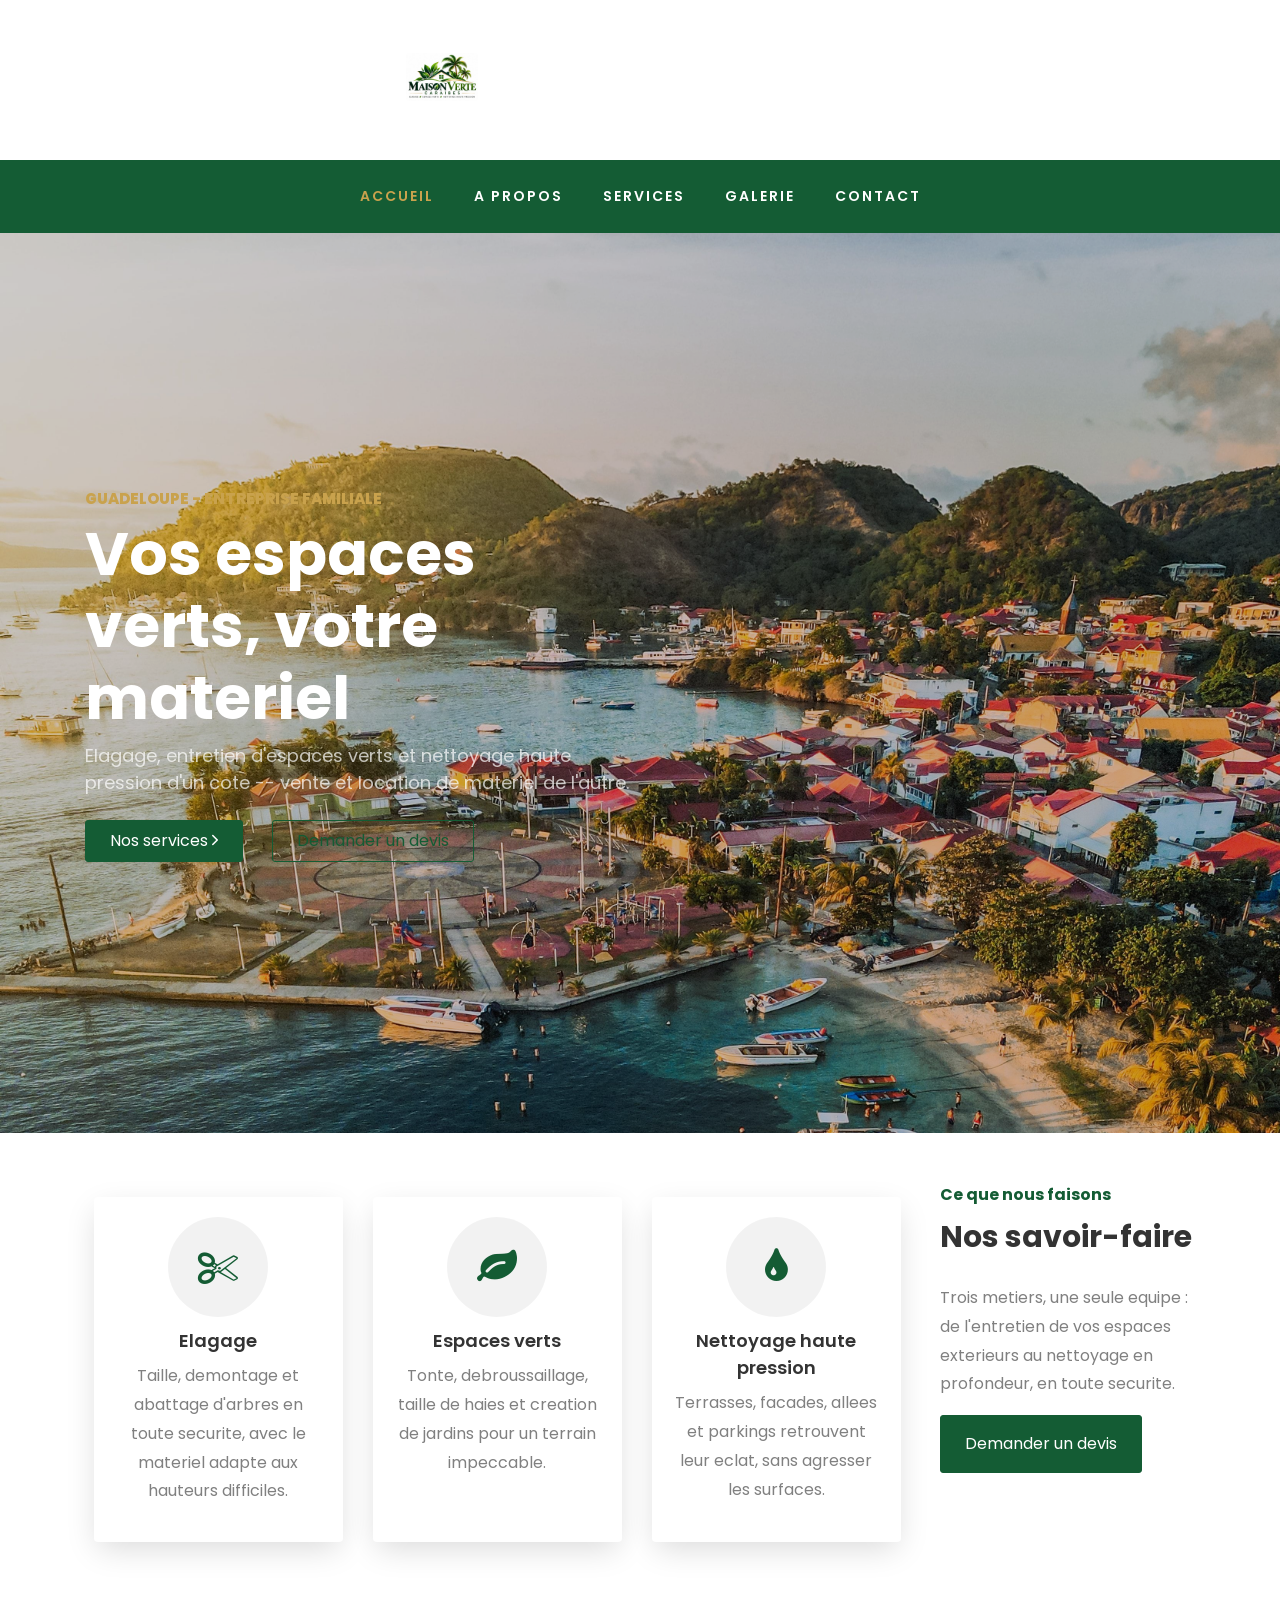
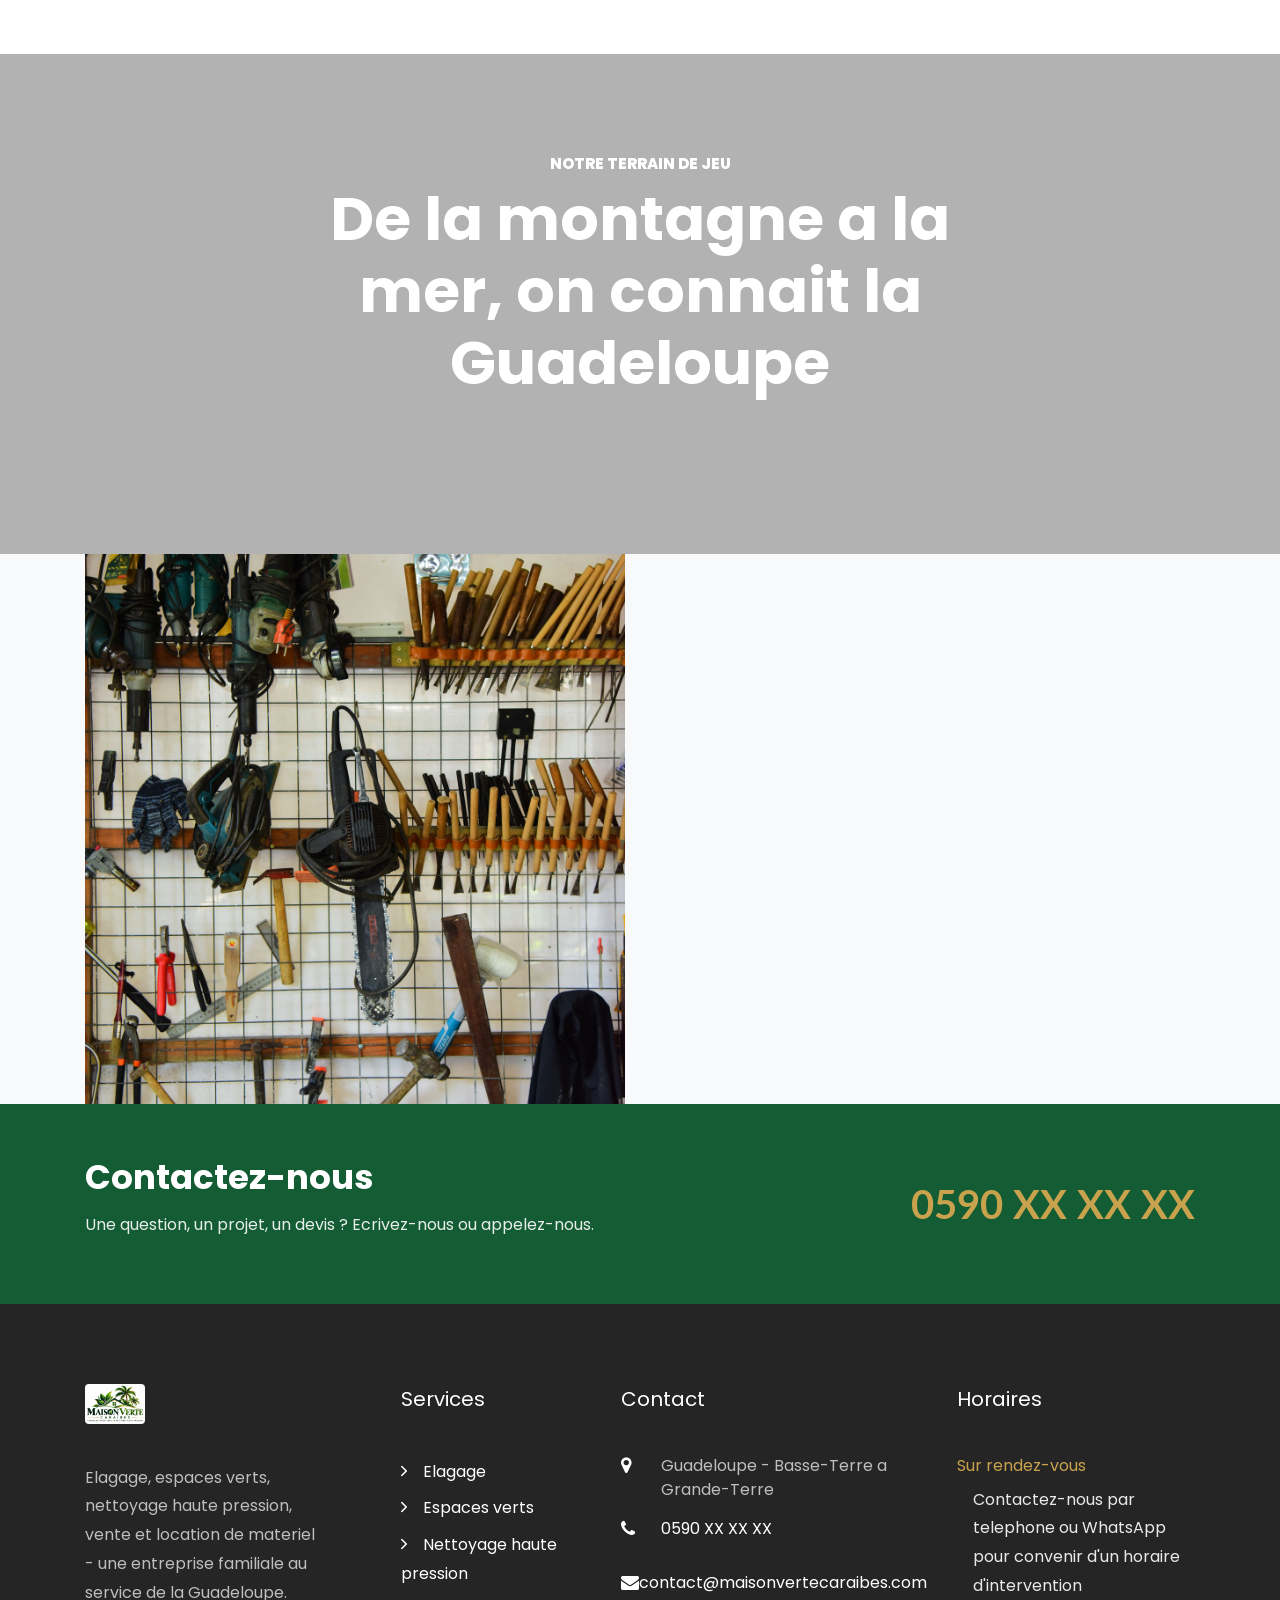
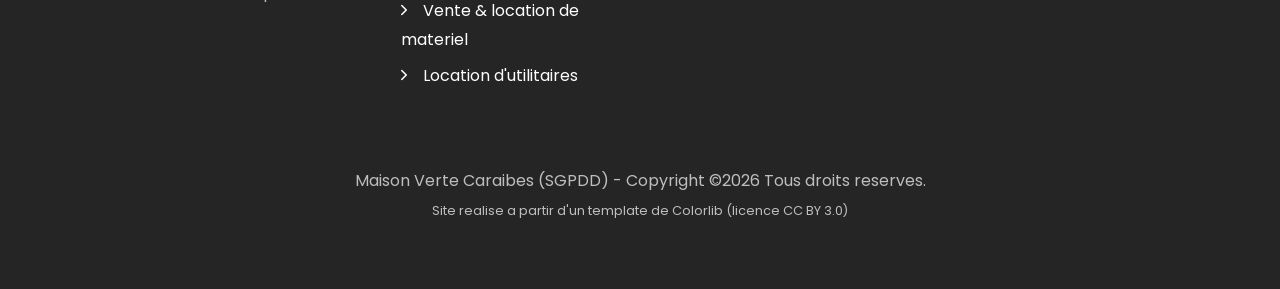
==== index.html @ 44059489 "Site vitrine Maison Verte Caraibes - premiere version" ====
<!DOCTYPE html>
<html lang="fr">
  <head>
    <title>Maison Verte Caraibes - Elagage, Espaces Verts &amp; Materiel en Guadeloupe</title>
    <meta charset="utf-8">
    <meta name="viewport" content="width=device-width, initial-scale=1, shrink-to-fit=no">
    
    <link href="https://fonts.googleapis.com/css?family=Lato:300,400,700&display=swap" rel="stylesheet">
    <link href="https://fonts.googleapis.com/css?family=Poppins:300,400,500,600,700,800,900" rel="stylesheet">
    <link rel="stylesheet" href="https://stackpath.bootstrapcdn.com/font-awesome/4.7.0/css/font-awesome.min.css">
 
    <link rel="stylesheet" href="css/animate.css">
    
    <link rel="stylesheet" href="css/owl.carousel.min.css">
    <link rel="stylesheet" href="css/owl.theme.default.min.css">
    <link rel="stylesheet" href="css/magnific-popup.css">

    <link rel="stylesheet" href="css/ionicons.min.css">
    
    <link rel="stylesheet" href="css/flaticon.css">
    <link rel="stylesheet" href="css/icomoon.css">
    <link rel="stylesheet" href="css/style.css">
  </head>
  <body>

    <div class="container pt-5 pb-4">
			<div class="row justify-content-between">
				<div class="col-md-8 order-md-last">
					<div class="row">
						<div class="col-md-12 text-center">
							<a class="navbar-brand" href="index.html"><img src="images/logo.jpg" alt="Maison Verte Caraibes" style="height:48px;width:auto;border-radius:4px;"></a>
						</div>
					</div>
				</div>
				
			</div>
		</div>
		<nav class="navbar navbar-expand-lg navbar-dark ftco_navbar bg-dark ftco-navbar-light" id="ftco-navbar">
	    <div class="container-fluid">
	    
	      <button class="navbar-toggler" type="button" data-toggle="collapse" data-target="#ftco-nav" aria-controls="ftco-nav" aria-expanded="false" aria-label="Toggle navigation">
	        <span class="fa fa-bars"></span> Menu
	      </button>
	      <div class="collapse navbar-collapse" id="ftco-nav">
	        <ul class="navbar-nav m-auto">
	        	<li class="nav-item active"><a href="index.html" class="nav-link">Accueil</a></li>
	        	<li class="nav-item"><a href="about.html" class="nav-link">A propos</a></li>
	        	<li class="nav-item"><a href="services.html" class="nav-link">Services</a></li>
	        	<li class="nav-item"><a href="gallery.html" class="nav-link">Galerie</a></li>
	        	<li class="nav-item"><a href="contact.html" class="nav-link">Contact</a></li>
	        </ul>
	      </div>
	    </div>
	  </nav>
    <!-- END nav -->
    
    <div class="hero-wrap js-fullheight" style="background-image: url('images/bg_1.jpg');" data-stellar-background-ratio="0.5">
      <div class="overlay"></div>
      <div class="container">
        <div class="row no-gutters slider-text js-fullheight align-items-center justify-content-start" data-scrollax-parent="true">
          <div class="col-md-6 ftco-animate">
          	<h2 class="subheading">Guadeloupe - Entreprise familiale</h2>
          	<h1>Vos espaces verts, votre materiel</h1>
            <p class="mb-4">Elagage, entretien d'espaces verts et nettoyage haute pression d'un cote -- vente et location de materiel de l'autre.</p>
            <p><a href="services.html" class="btn btn-primary mr-md-4 py-2 px-4">Nos services <span class="ion-ios-arrow-forward"></span></a> <a href="contact.html" class="btn btn-outline-primary py-2 px-4">Demander un devis</a></p>
          </div>
        </div>
      </div>
    </div>

    <section class="ftco-section ftco-no-pt">
    	<div class="container">
    		<div class="row">
    			<div class="col-lg-3 py-5 order-md-last">
	          <div class="heading-section ftco-animate">
	          	<span class="subheading">Ce que nous faisons</span>
	            <h2 class="mb-4">Nos savoir-faire</h2>
	            <p>Trois metiers, une seule equipe : de l'entretien de vos espaces exterieurs au nettoyage en profondeur, en toute securite.</p>
	            <p><a href="contact.html" class="btn btn-primary py-3 px-4">Demander un devis</a></p>
	          </div>
    			</div>
    			<div class="col-lg-9 services-wrap px-4 pt-5">
    				<div class="row pt-md-3">
    					<div class="col-md-4 d-flex align-items-stretch">
		    				<div class="services text-center">
		    					<div class="icon d-flex justify-content-center align-items-center">
		    						<span class="icon-cut"></span>
		    					</div>
		    					<div class="text">
		    						<h3>Elagage</h3>
		    						<p>Taille, demontage et abattage d'arbres en toute securite, avec le materiel adapte aux hauteurs difficiles.</p>
		    					</div>
		    					<a href="services.html" class="btn-custom d-flex align-items-center justify-content-center"><span class="ion-ios-arrow-round-forward"></span></a>
		    				</div>
		    			</div>
		    			<div class="col-md-4 d-flex align-items-stretch">
		    				<div class="services text-center">
		    					<div class="icon d-flex justify-content-center align-items-center">
		    						<span class="icon-leaf"></span>
		    					</div>
		    					<div class="text">
		    						<h3>Espaces verts</h3>
		    						<p>Tonte, debroussaillage, taille de haies et creation de jardins pour un terrain impeccable.</p>
		    					</div>
		    					<a href="services.html" class="btn-custom d-flex align-items-center justify-content-center"><span class="ion-ios-arrow-round-forward"></span></a>
		    				</div>
		    			</div>
		    			<div class="col-md-4 d-flex align-items-stretch">
		    				<div class="services text-center">
		    					<div class="icon d-flex justify-content-center align-items-center">
		    						<span class="icon-tint"></span>
		    					</div>
		    					<div class="text">
		    						<h3>Nettoyage haute pression</h3>
		    						<p>Terrasses, facades, allees et parkings retrouvent leur eclat, sans agresser les surfaces.</p>
		    					</div>
		    					<a href="services.html" class="btn-custom d-flex align-items-center justify-content-center"><span class="ion-ios-arrow-round-forward"></span></a>
		    				</div>
		    			</div>
    				</div>
    			</div>
    		</div>
    	</div>
    </section>
   	
    <section class="hero-wrap hero-wrap-2" style="background-image: url('images/mountain_village.jpg'); background-position: center 75% !important;" data-stellar-background-ratio="0.5">
      <div class="overlay"></div>
      <div class="container">
        <div class="row no-gutters slider-text align-items-center justify-content-center">
          <div class="col-md-8 ftco-animate text-center pb-5">
            <h2 class="subheading" style="color:#fff;">Notre terrain de jeu</h2>
            <h1>De la montagne a la mer, on connait la Guadeloupe</h1>
          </div>
        </div>
      </div>
    </section>

    <section class="ftco-section ftco-no-pt ftco-no-pb bg-light">
    	<div class="container">
    		<div class="row d-flex">
    			<div class="col-md-6 d-flex">
    				<div class="img img-video d-flex align-self-stretch align-items-center justify-content-center justify-content-md-end" style="background-image:url(images/practice-1.jpg);">
    				</div>
    			</div>
    			<div class="col-md-6 pl-md-5">
    				<div class="row justify-content-start py-5">
		          <div class="col-md-12 heading-section ftco-animate">
		          	<span class="subheading">Votre chantier, notre materiel</span>
		            <h2 class="mb-4">Vente &amp; location de materiel</h2>
		            <p>Particulier ou professionnel, equipez votre chantier sans investir dans du materiel que vous n'utiliserez qu'une fois.</p>
		            <div class="services-wrap">
		            	<a href="services.html" class="services-list">Vente de machines-outils
		            		<div class="btn-custom d-flex align-items-center justify-content-center"><span class="ion-ios-arrow-round-forward"></span></div>
		            	</a>
		            	<a href="services.html" class="services-list">Location de machines-outils
		            		<div class="btn-custom d-flex align-items-center justify-content-center"><span class="ion-ios-arrow-round-forward"></span></div>
		            	</a>
		            	<a href="services.html" class="services-list">Location d'utilitaires
		            		<div class="btn-custom d-flex align-items-center justify-content-center"><span class="ion-ios-arrow-round-forward"></span></div>
		            	</a>
		            </div>
		          </div>
		        </div>
	        </div>
        </div>
    	</div>
    </section>


    <section class="ftco-intro bg-primary py-5">
			<div class="container">
				<div class="row justify-content-between align-items-center">
					<div class="col-md-6">
						<h2>Contactez-nous</h2>
						<p>Une question, un projet, un devis ? Ecrivez-nous ou appelez-nous.</p>
					</div>
					<div class="col-md-5 text-md-right">
						<span class="contact-number">0590 XX XX XX</span>
					</div>
				</div>
			</div>
		</section>
		



		


    <footer class="ftco-footer ftco-bg-dark ftco-section">
      <div class="container">
        <div class="row mb-5">
          <div class="col-md-6 col-lg">
            <div class="ftco-footer-widget mb-4">
              <h2 class="logo"><a href="index.html"><img src="images/logo.jpg" alt="Maison Verte Caraibes" style="height:40px;width:auto;border-radius:4px;"></a></h2>
              <p>Elagage, espaces verts, nettoyage haute pression, vente et location de materiel - une entreprise familiale au service de la Guadeloupe.</p>
            </div>
          </div>
          <div class="col-md-6 col-lg">
            <div class="ftco-footer-widget mb-4 ml-md-5">
              <h2 class="ftco-heading-2">Services</h2>
              <ul class="list-unstyled">
                <li><a href="services.html" class="py-1 d-block"><span class="ion-ios-arrow-forward mr-3"></span>Elagage</a></li>
                <li><a href="services.html" class="py-1 d-block"><span class="ion-ios-arrow-forward mr-3"></span>Espaces verts</a></li>
                <li><a href="services.html" class="py-1 d-block"><span class="ion-ios-arrow-forward mr-3"></span>Nettoyage haute pression</a></li>
                <li><a href="services.html" class="py-1 d-block"><span class="ion-ios-arrow-forward mr-3"></span>Vente &amp; location de materiel</a></li>
                <li><a href="services.html" class="py-1 d-block"><span class="ion-ios-arrow-forward mr-3"></span>Location d'utilitaires</a></li>
              </ul>
            </div>
          </div>
          <div class="col-md-6 col-lg">
            <div class="ftco-footer-widget mb-4">
            	<h2 class="ftco-heading-2">Contact</h2>
            	<div class="block-23 mb-3">
	              <ul>
	                <li><span class="icon icon-map-marker"></span><span class="text">Guadeloupe - Basse-Terre a Grande-Terre</span></li>
	                <li><a href="tel:0590000000"><span class="icon icon-phone"></span><span class="text">0590 XX XX XX</span></a></li>
	                <li><a href="mailto:contact@maisonvertecaraibes.com"><span class="icon icon-envelope"></span><span class="text">contact@maisonvertecaraibes.com</span></a></li>
	              </ul>
	            </div>
            </div>
          </div>
          <div class="col-md-6 col-lg">
             <div class="ftco-footer-widget mb-4">
              <h2 class="ftco-heading-2">Horaires</h2>
              <div class="opening-hours">
              	<h4>Sur rendez-vous</h4>
              	<p class="pl-3">
              		<span>Contactez-nous par telephone ou WhatsApp</span>
              		<span>pour convenir d'un horaire d'intervention</span>
              	</p>
              </div>
            </div>
          </div>
        </div>
        <div class="row">
          <div class="col-md-12 text-center">

            <p><!-- Link back to Colorlib can't be removed. Template is licensed under CC BY 3.0. -->
  Maison Verte Caraibes (SGPDD) - Copyright &copy;<script>document.write(new Date().getFullYear());</script> Tous droits reserves. <br><small>Site realise a partir d'un template de <a href="https://colorlib.com" target="_blank">Colorlib</a> (licence CC BY 3.0)</small></p>
          </div>
        </div>
      </div>
    </footer>
    
  

  <!-- loader -->
  <div id="ftco-loader" class="show fullscreen"><svg class="circular" width="48px" height="48px"><circle class="path-bg" cx="24" cy="24" r="22" fill="none" stroke-width="4" stroke="#eeeeee"/><circle class="path" cx="24" cy="24" r="22" fill="none" stroke-width="4" stroke-miterlimit="10" stroke="#c9a24d"/></svg></div>


  <script src="js/jquery.min.js"></script>
  <script src="js/jquery-migrate-3.0.1.min.js"></script>
  <script src="js/popper.min.js"></script>
  <script src="js/bootstrap.min.js"></script>
  <script src="js/jquery.easing.1.3.js"></script>
  <script src="js/jquery.waypoints.min.js"></script>
  <script src="js/jquery.stellar.min.js"></script>
  <script src="js/owl.carousel.min.js"></script>
  <script src="js/jquery.magnific-popup.min.js"></script>
  <script src="js/scrollax.min.js"></script>
  <script src="js/main.js"></script>
    
  </body>
</html>
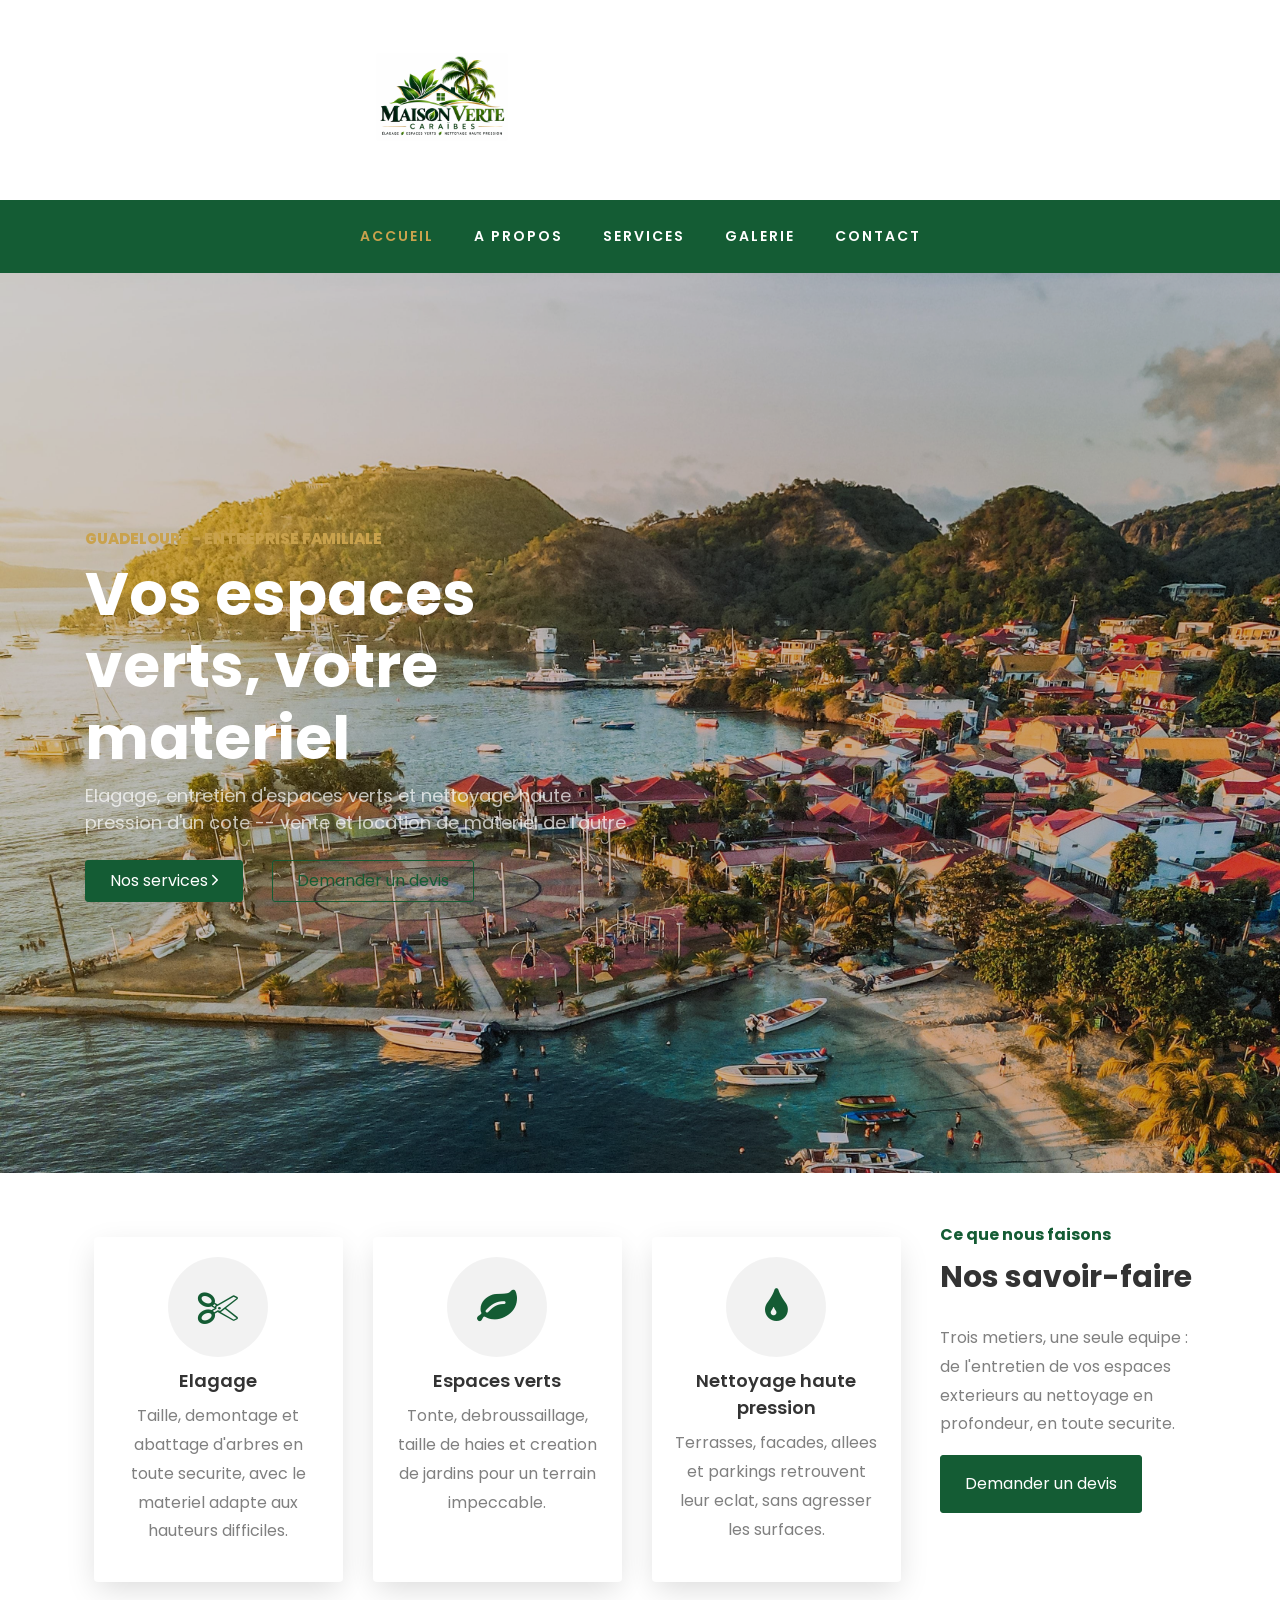
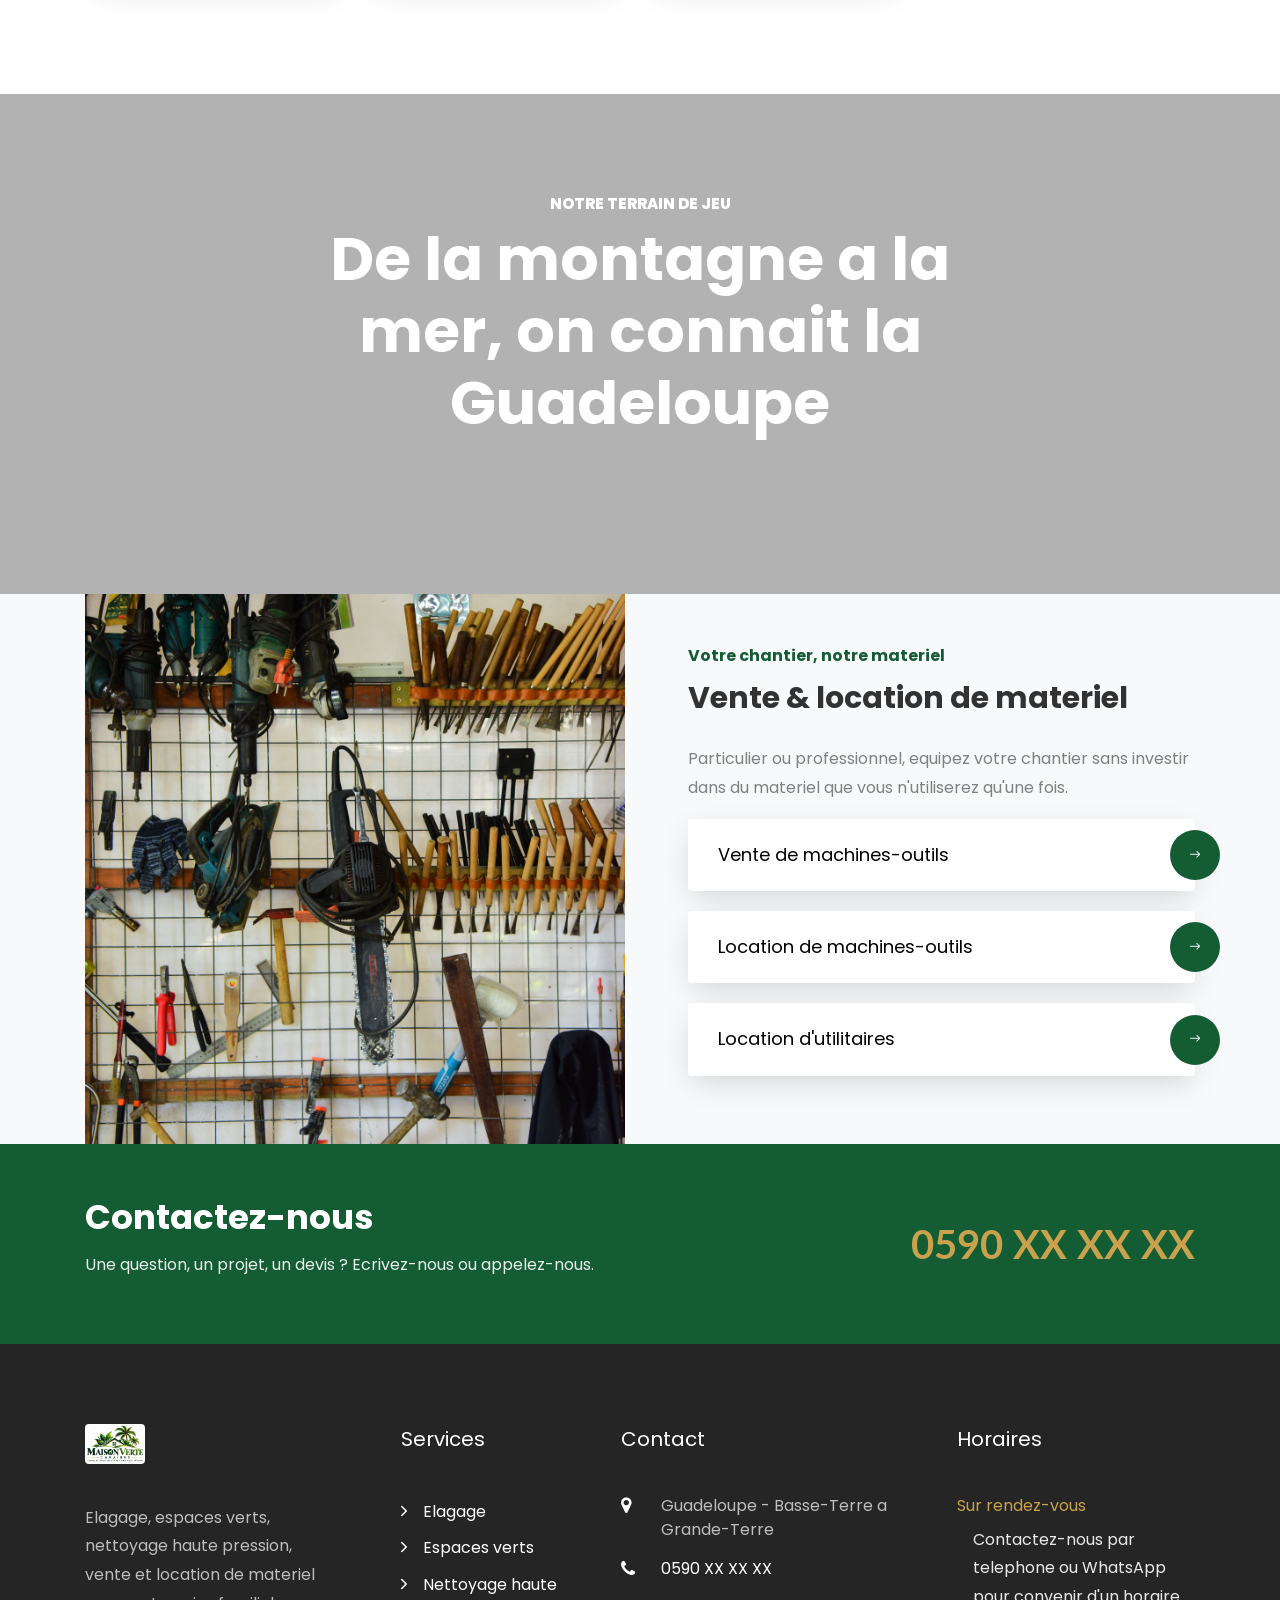
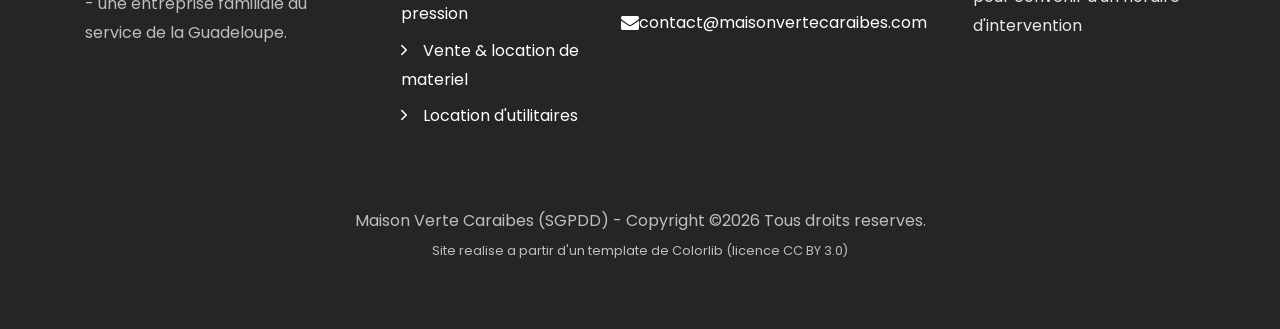
==== commit 66859953: "Agrandir le logo dans l'en-tete" ====
--- a/index.html
+++ b/index.html
@@ -28,7 +28,7 @@
 				<div class="col-md-8 order-md-last">
 					<div class="row">
 						<div class="col-md-12 text-center">
-							<a class="navbar-brand" href="index.html"><img src="images/logo.jpg" alt="Maison Verte Caraibes" style="height:48px;width:auto;border-radius:4px;"></a>
+							<a class="navbar-brand" href="index.html"><img src="images/logo.jpg" alt="Maison Verte Caraibes" style="height:88px;width:auto;border-radius:4px;"></a>
 						</div>
 					</div>
 				</div>
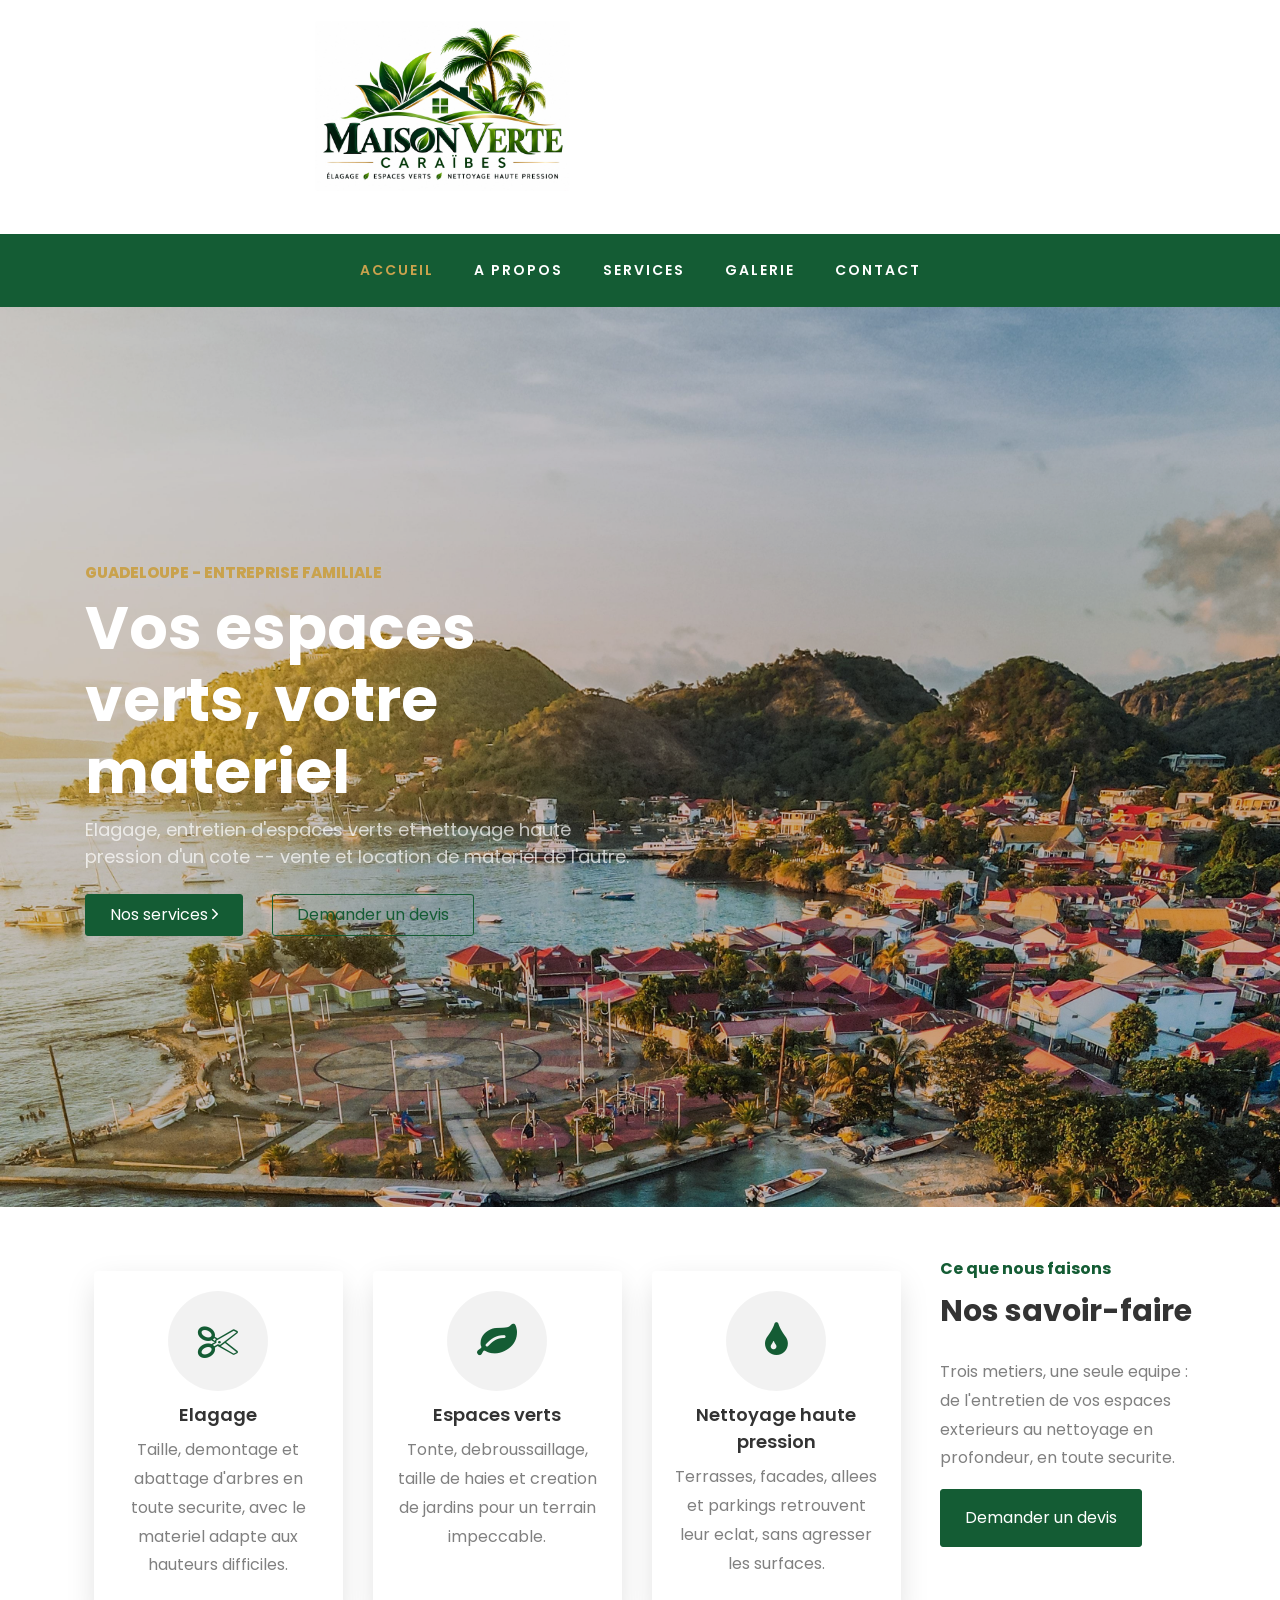
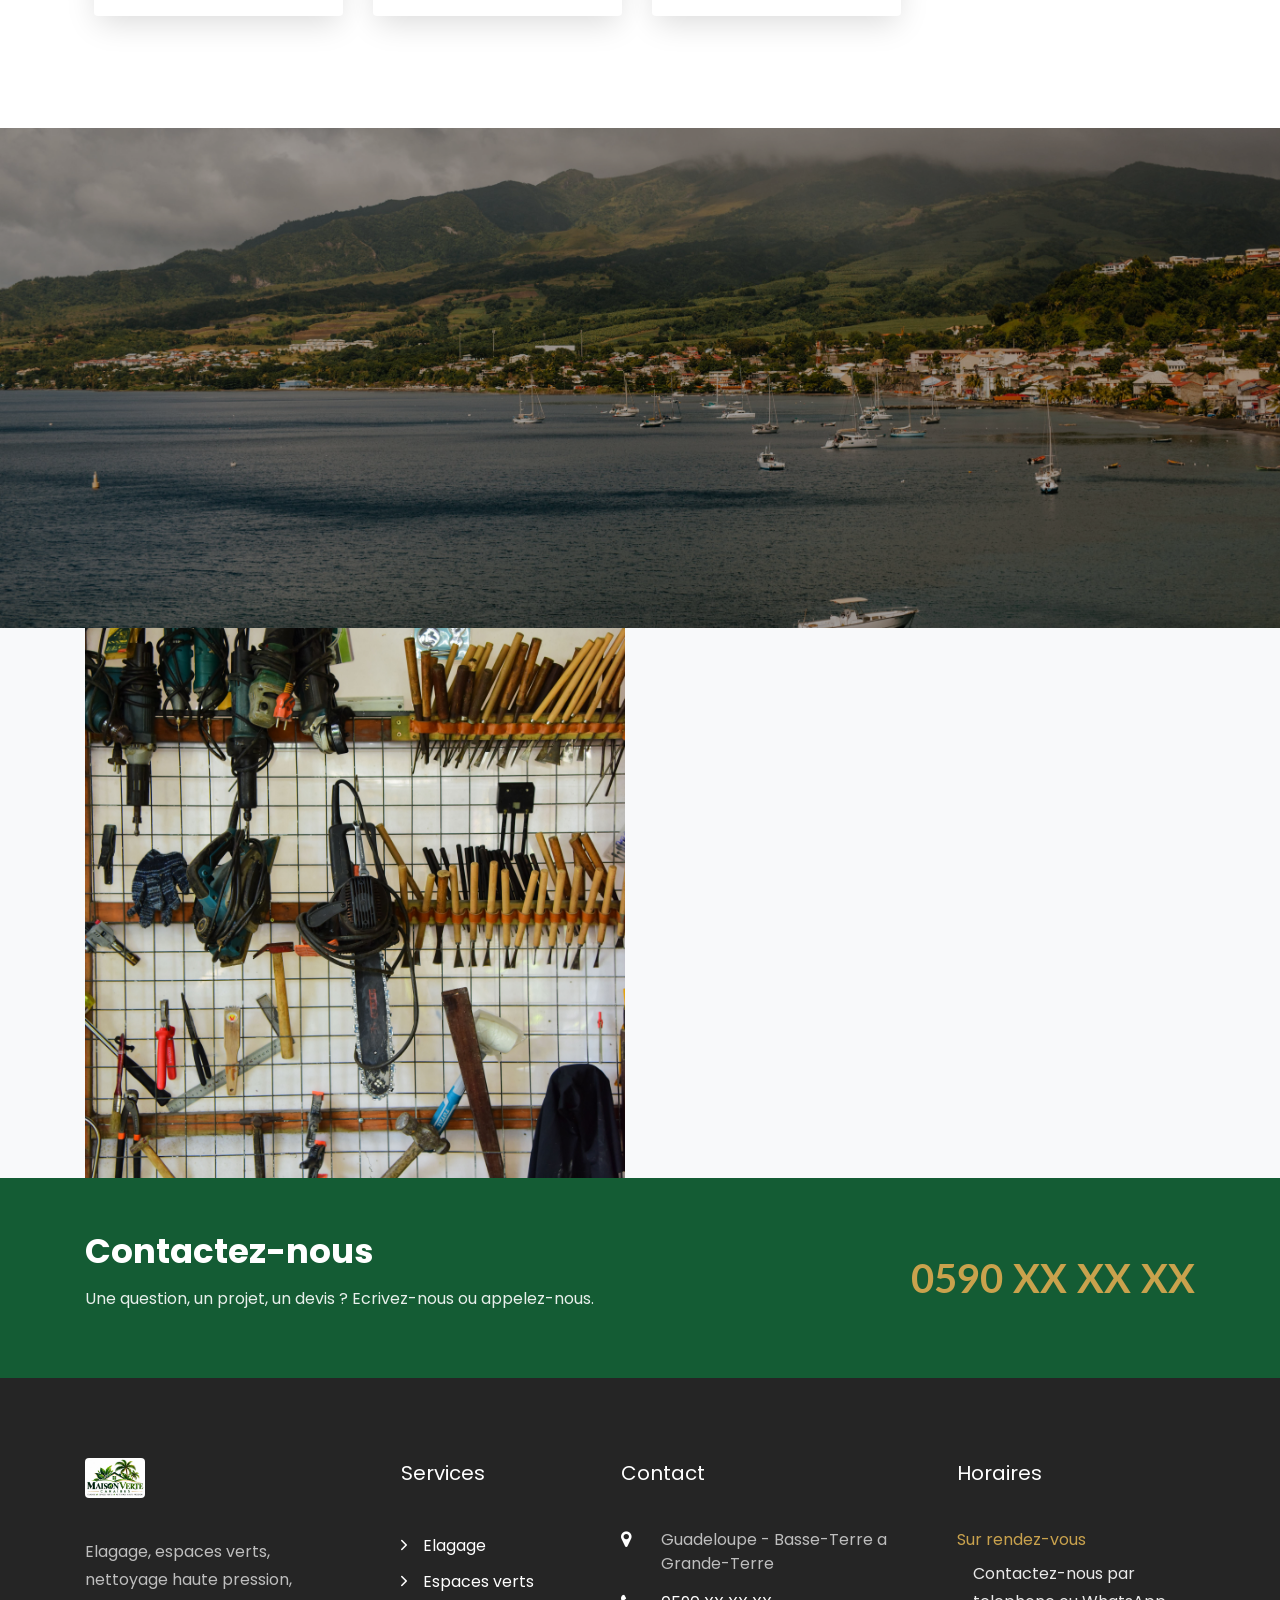
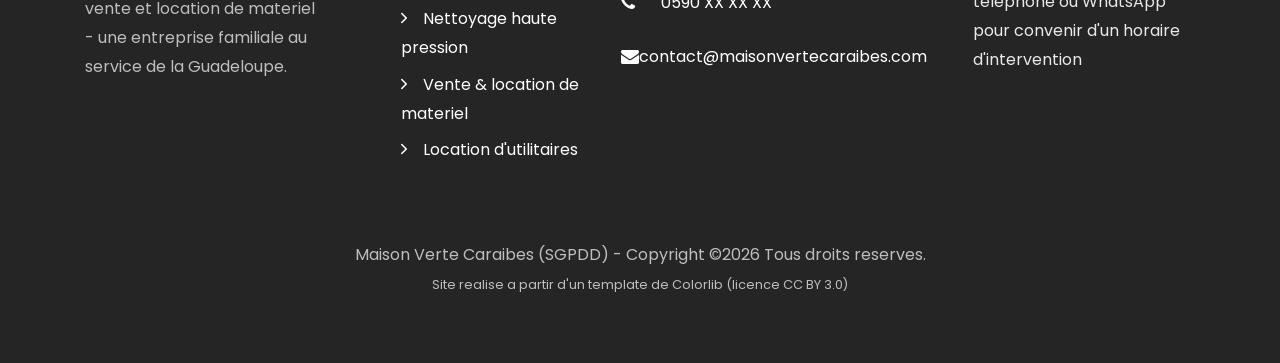
==== commit b1efca9c: "Agrandir davantage le logo et resserrer l'en-tete" ====
--- a/index.html
+++ b/index.html
@@ -23,12 +23,12 @@
   </head>
   <body>
 
-    <div class="container pt-5 pb-4">
+    <div class="container pt-3 pb-2">
 			<div class="row justify-content-between">
 				<div class="col-md-8 order-md-last">
 					<div class="row">
 						<div class="col-md-12 text-center">
-							<a class="navbar-brand" href="index.html"><img src="images/logo.jpg" alt="Maison Verte Caraibes" style="height:88px;width:auto;border-radius:4px;"></a>
+							<a class="navbar-brand" href="index.html"><img src="images/logo.jpg" alt="Maison Verte Caraibes" style="height:170px;width:auto;border-radius:4px;"></a>
 						</div>
 					</div>
 				</div>
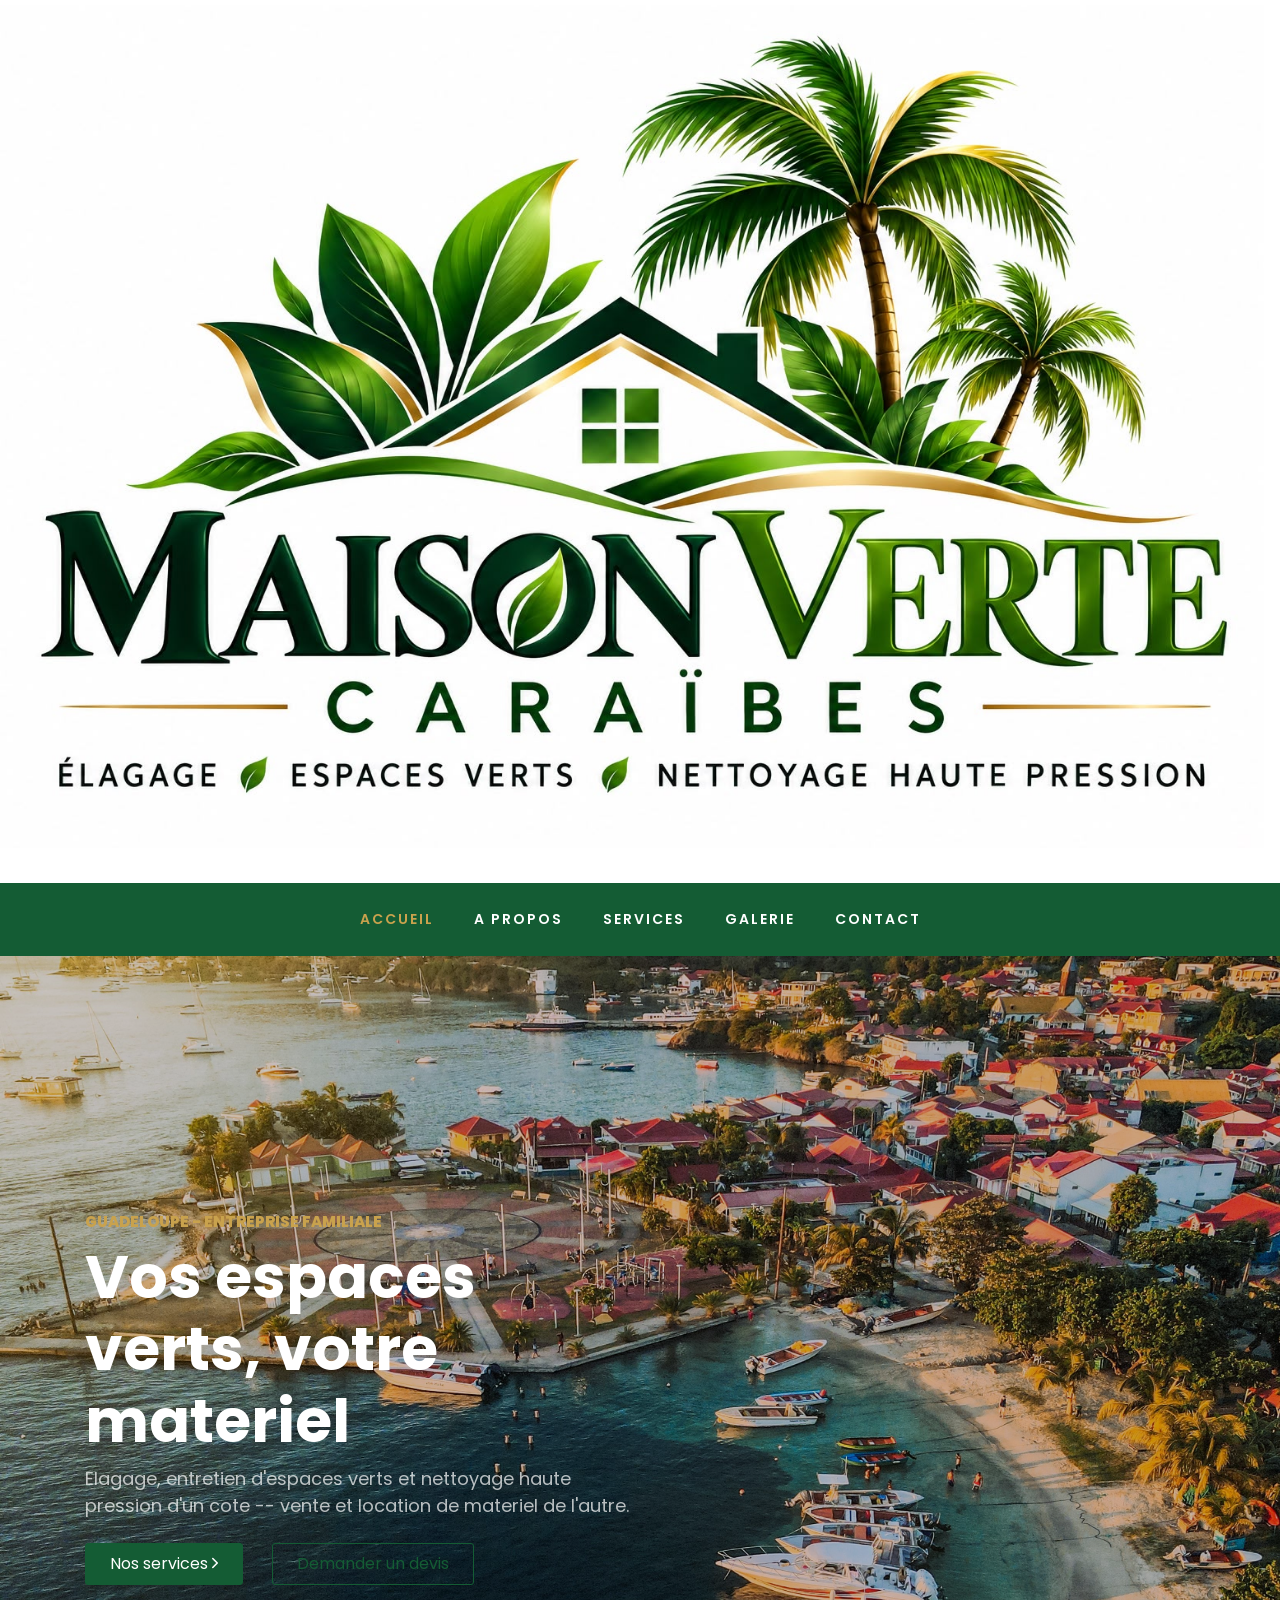
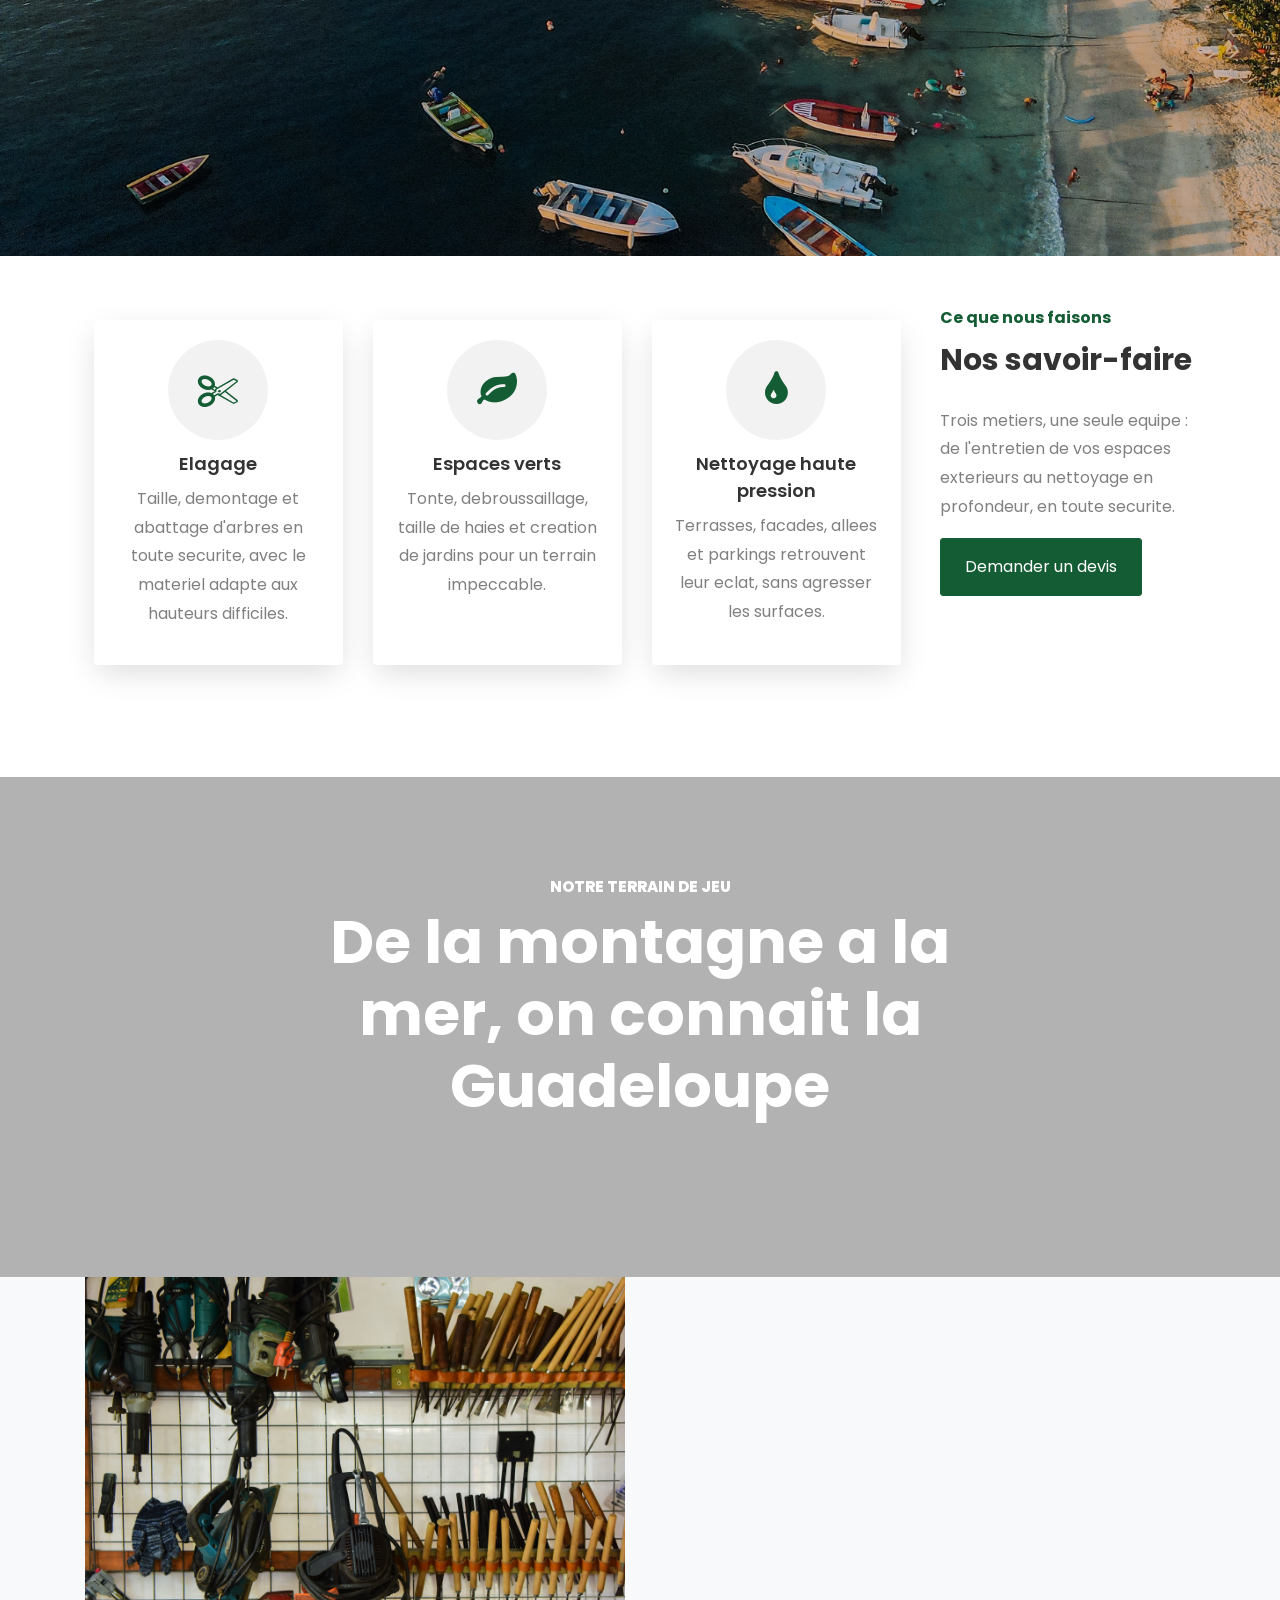
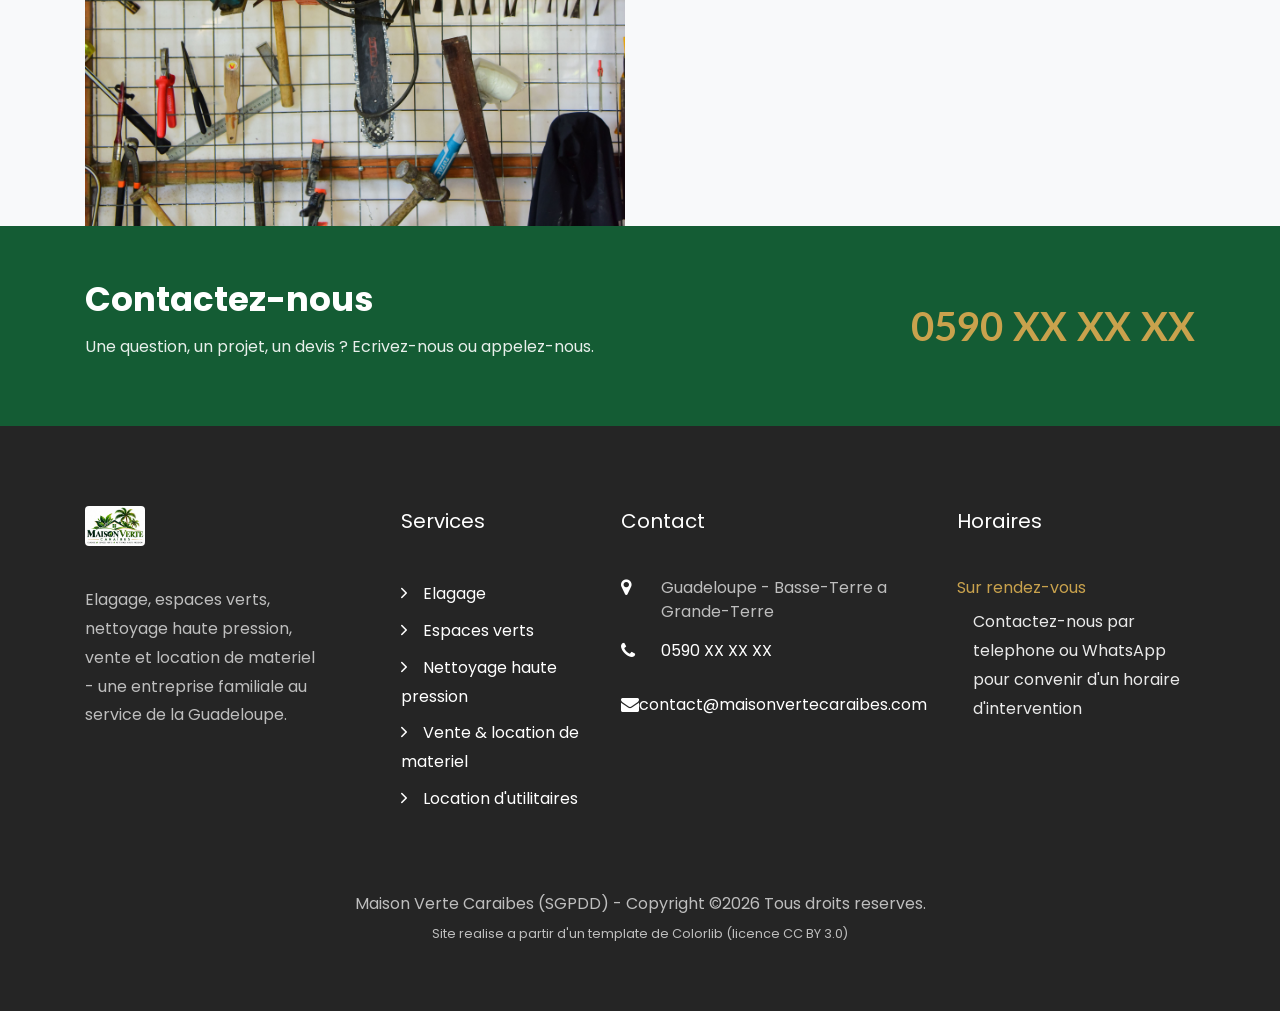
==== commit bfbbf843: "Logo en pleine largeur du bandeau" ====
--- a/index.html
+++ b/index.html
@@ -23,17 +23,8 @@
   </head>
   <body>
 
-    <div class="container pt-3 pb-2">
-			<div class="row justify-content-between">
-				<div class="col-md-8 order-md-last">
-					<div class="row">
-						<div class="col-md-12 text-center">
-							<a class="navbar-brand" href="index.html"><img src="images/logo.jpg" alt="Maison Verte Caraibes" style="height:170px;width:auto;border-radius:4px;"></a>
-						</div>
-					</div>
-				</div>
-				
-			</div>
+    <div class="container-fluid px-0">
+			<a class="navbar-brand d-block" href="index.html"><img src="images/logo.jpg" alt="Maison Verte Caraibes" style="width:100%;height:auto;display:block;"></a>
 		</div>
 		<nav class="navbar navbar-expand-lg navbar-dark ftco_navbar bg-dark ftco-navbar-light" id="ftco-navbar">
 	    <div class="container-fluid">
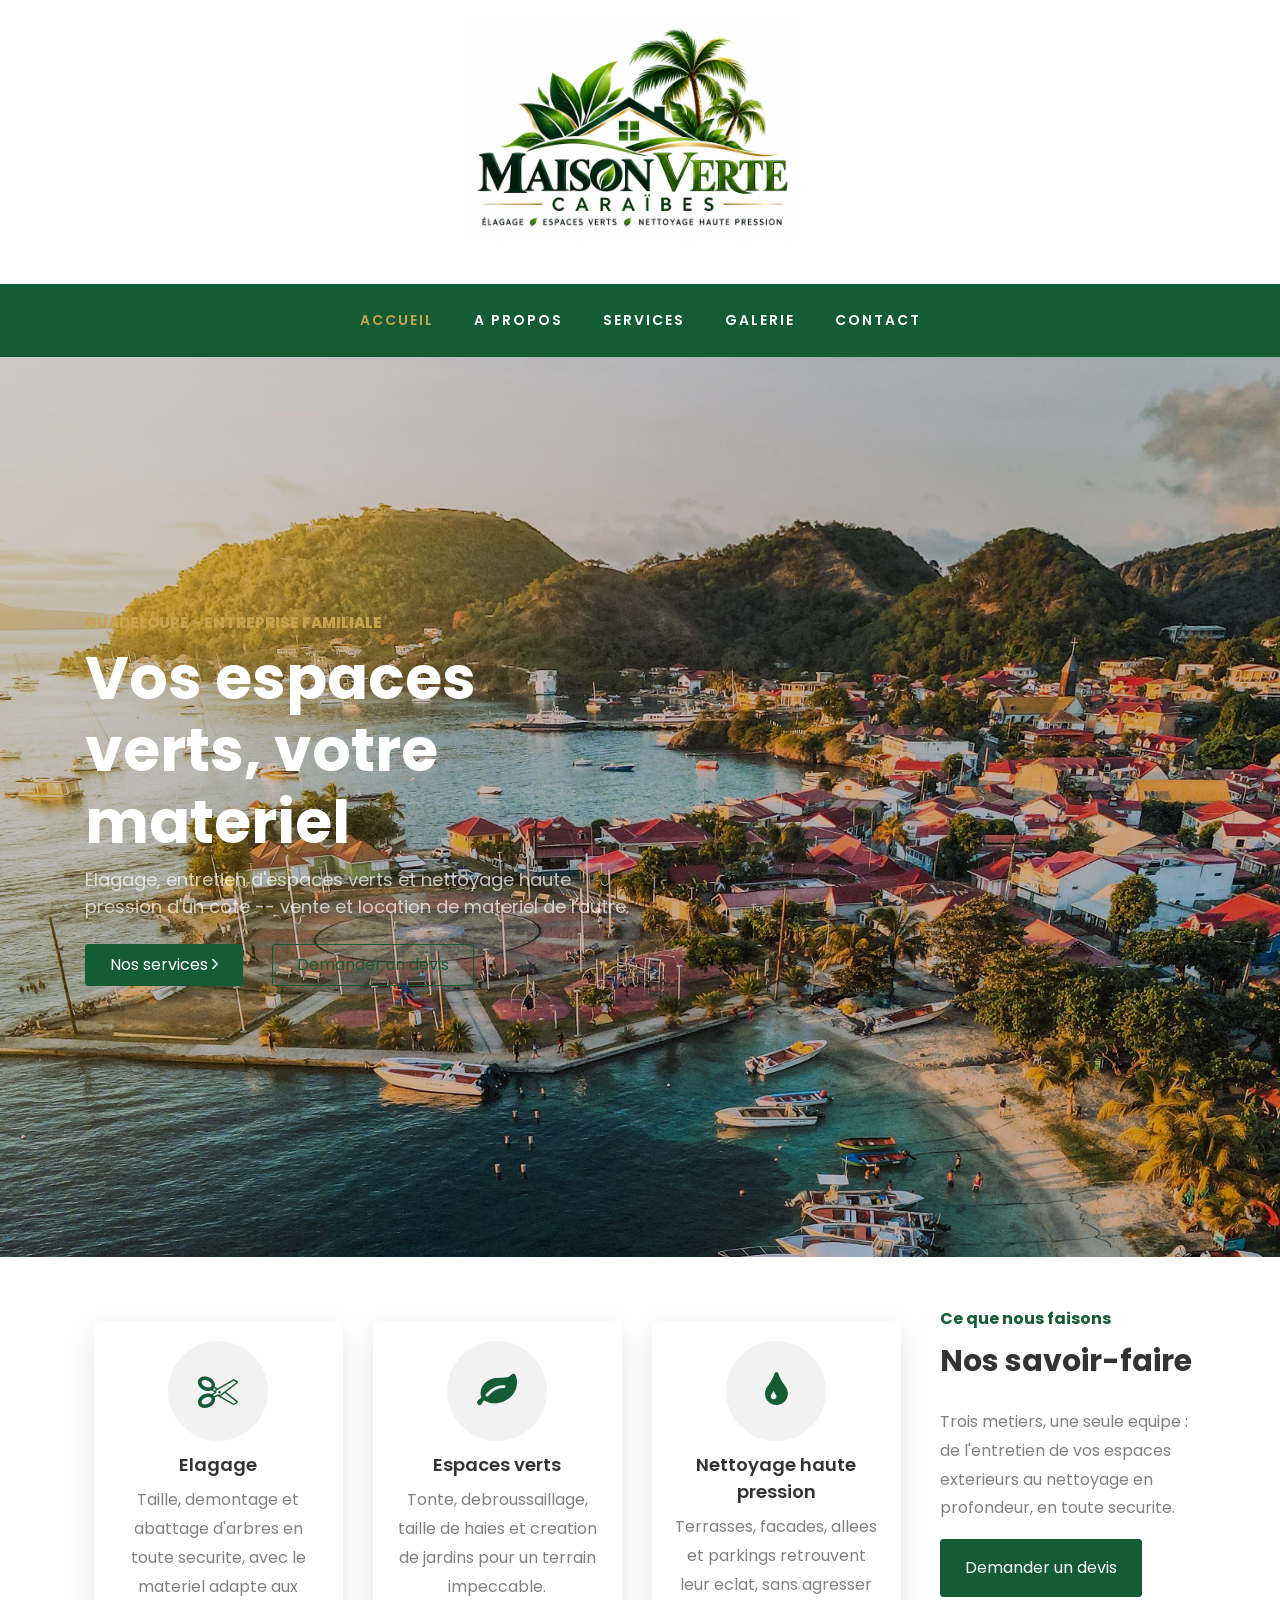
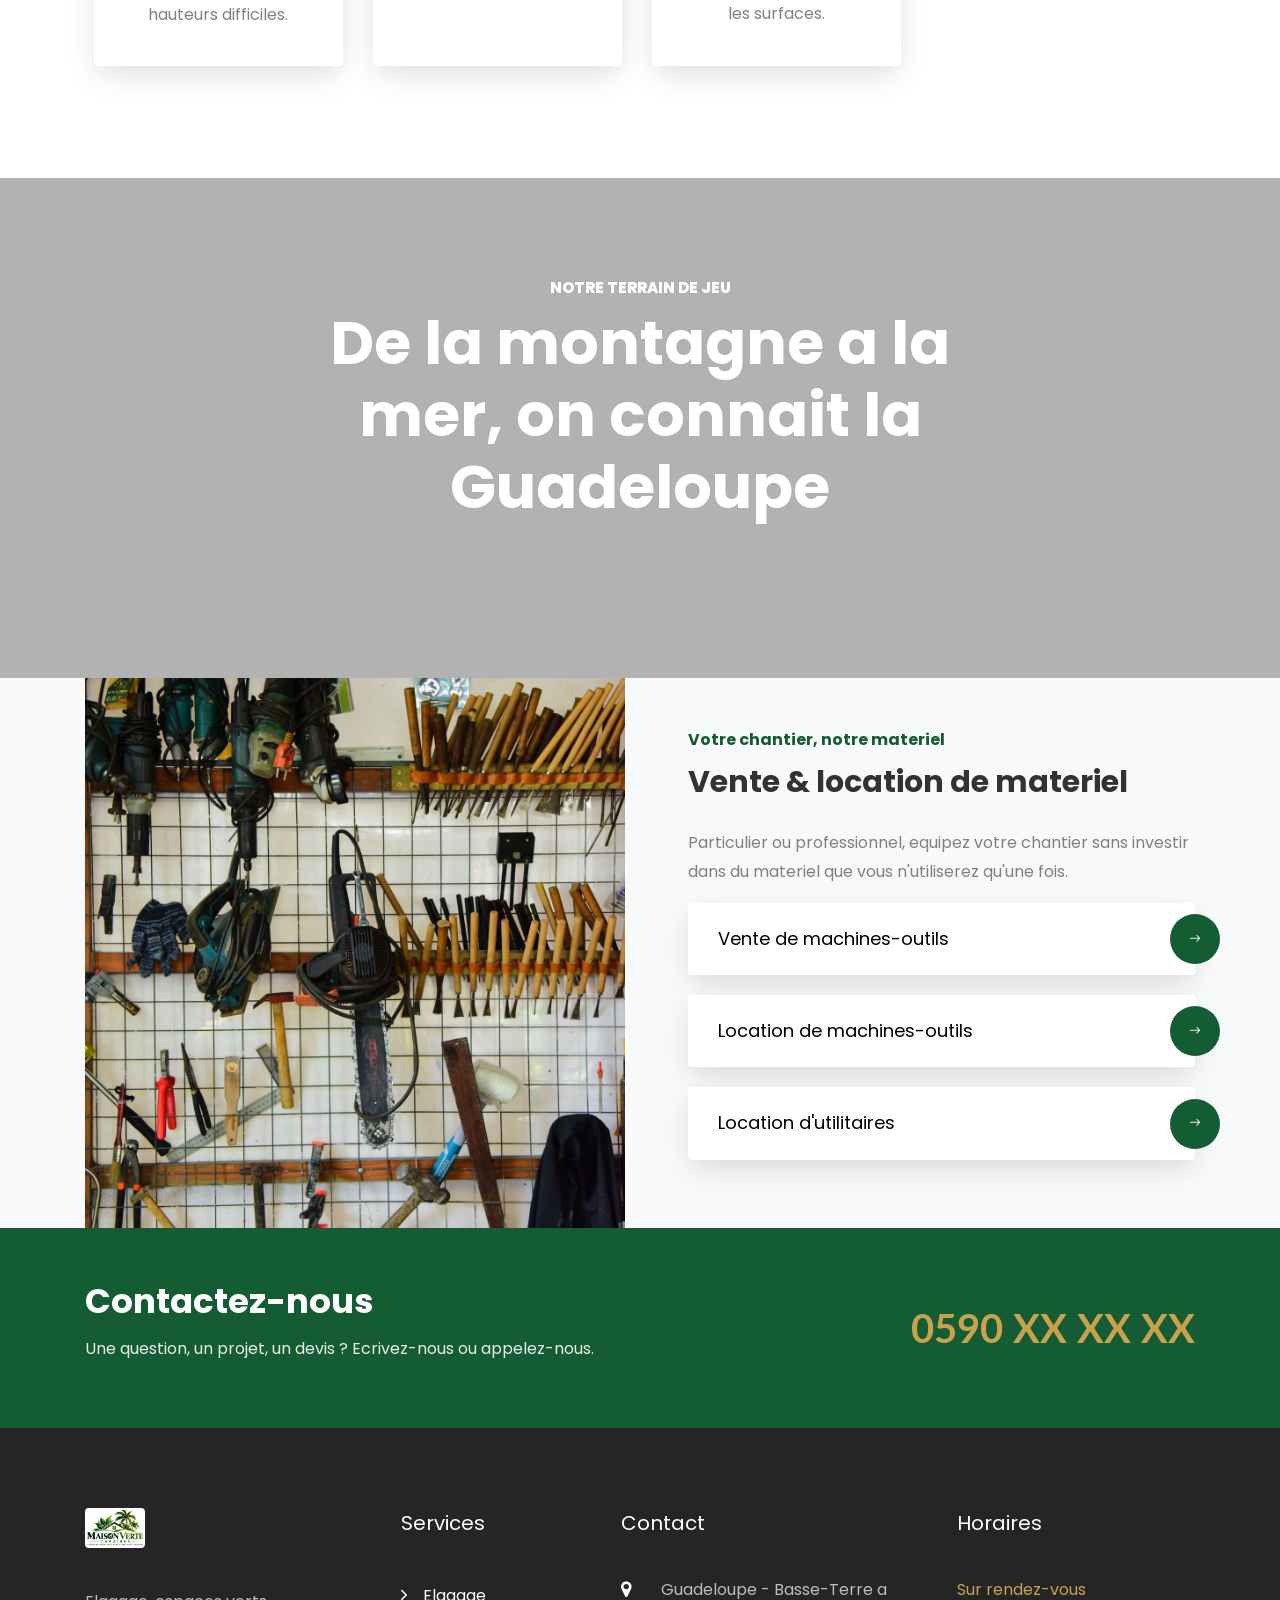
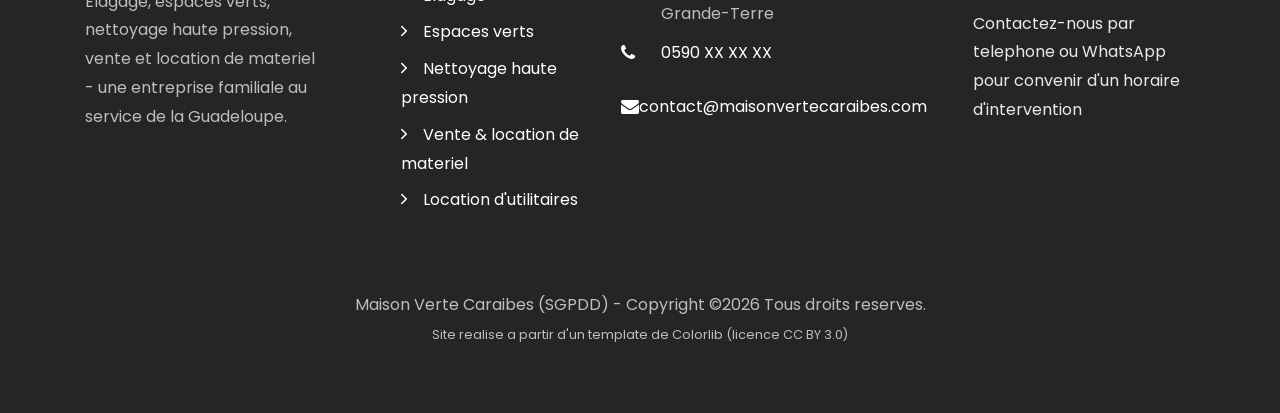
==== commit d9a87282: "Recadrer le logo : centre, taille moderee" ====
--- a/index.html
+++ b/index.html
@@ -23,8 +23,8 @@
   </head>
   <body>
 
-    <div class="container-fluid px-0">
-			<a class="navbar-brand d-block" href="index.html"><img src="images/logo.jpg" alt="Maison Verte Caraibes" style="width:100%;height:auto;display:block;"></a>
+    <div class="container pt-3 pb-2 text-center">
+			<a class="navbar-brand" href="index.html"><img src="images/logo.jpg" alt="Maison Verte Caraibes" style="height:220px;width:auto;"></a>
 		</div>
 		<nav class="navbar navbar-expand-lg navbar-dark ftco_navbar bg-dark ftco-navbar-light" id="ftco-navbar">
 	    <div class="container-fluid">
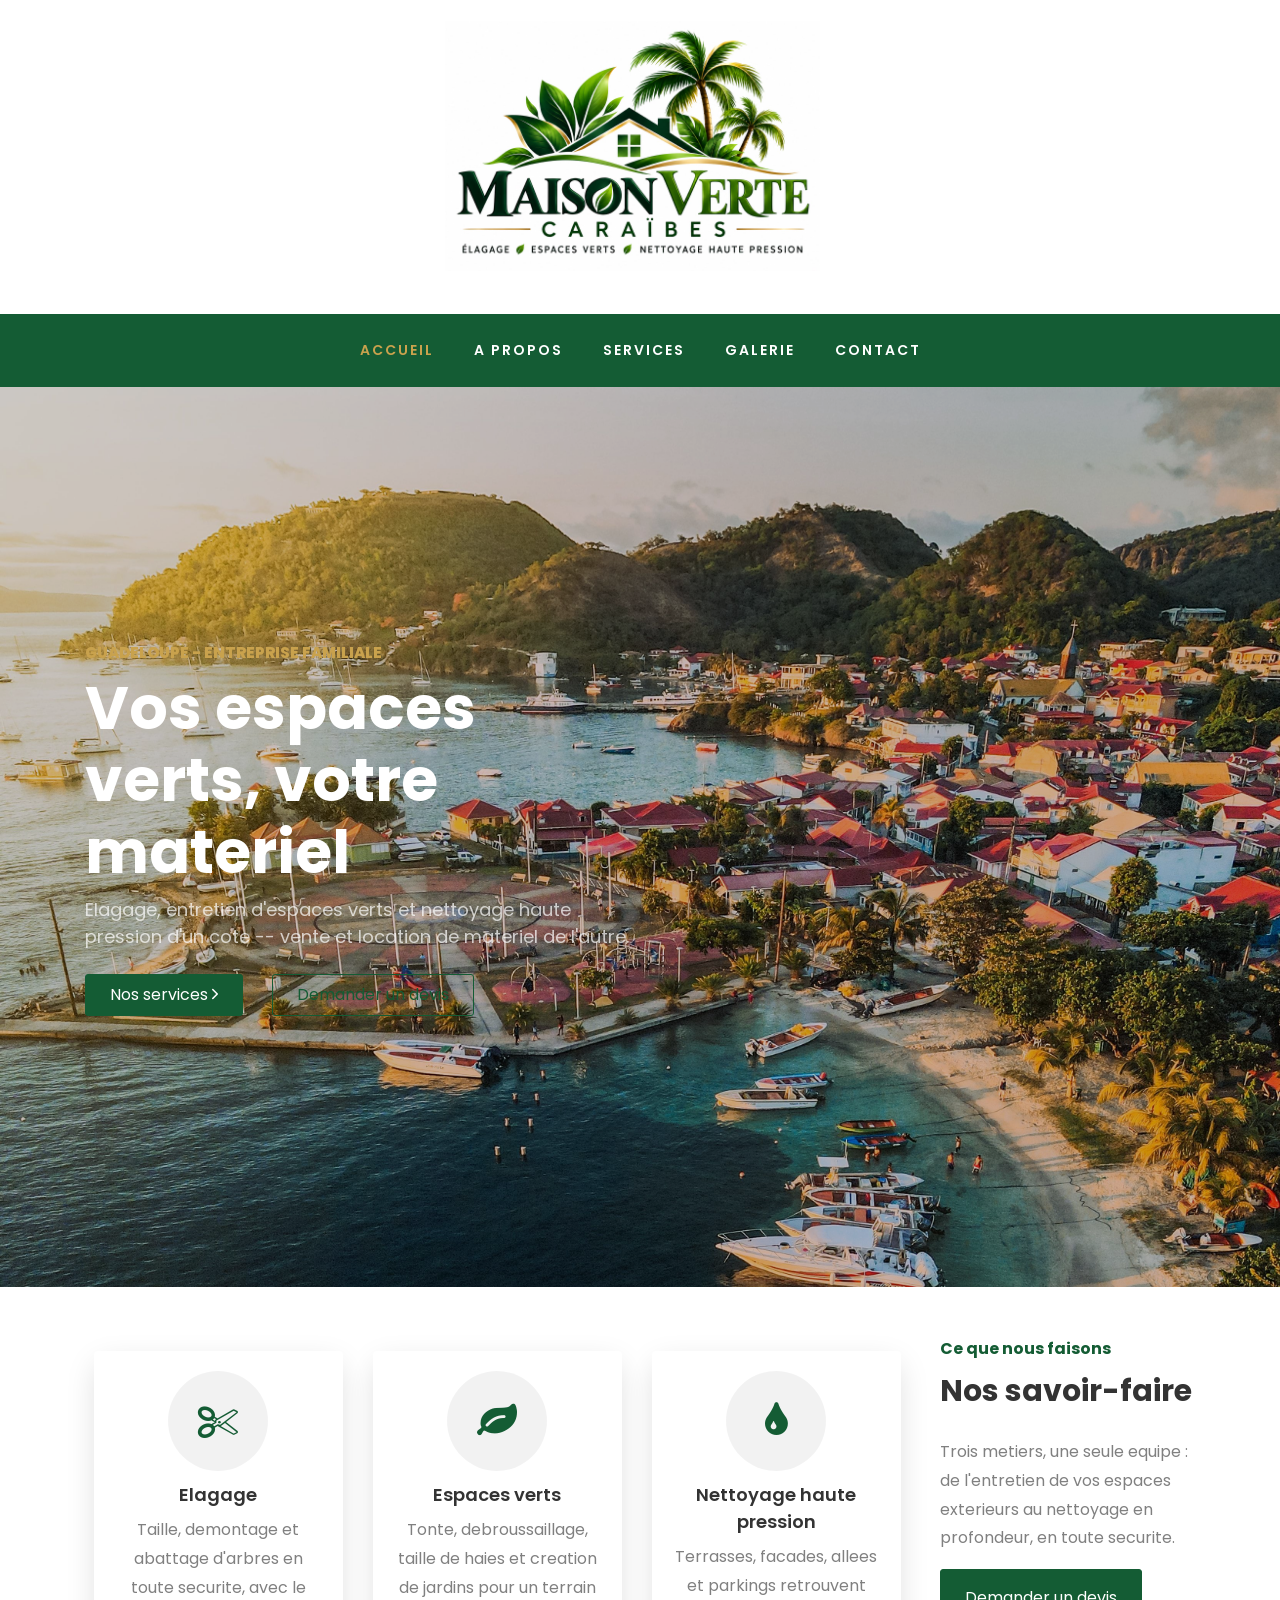
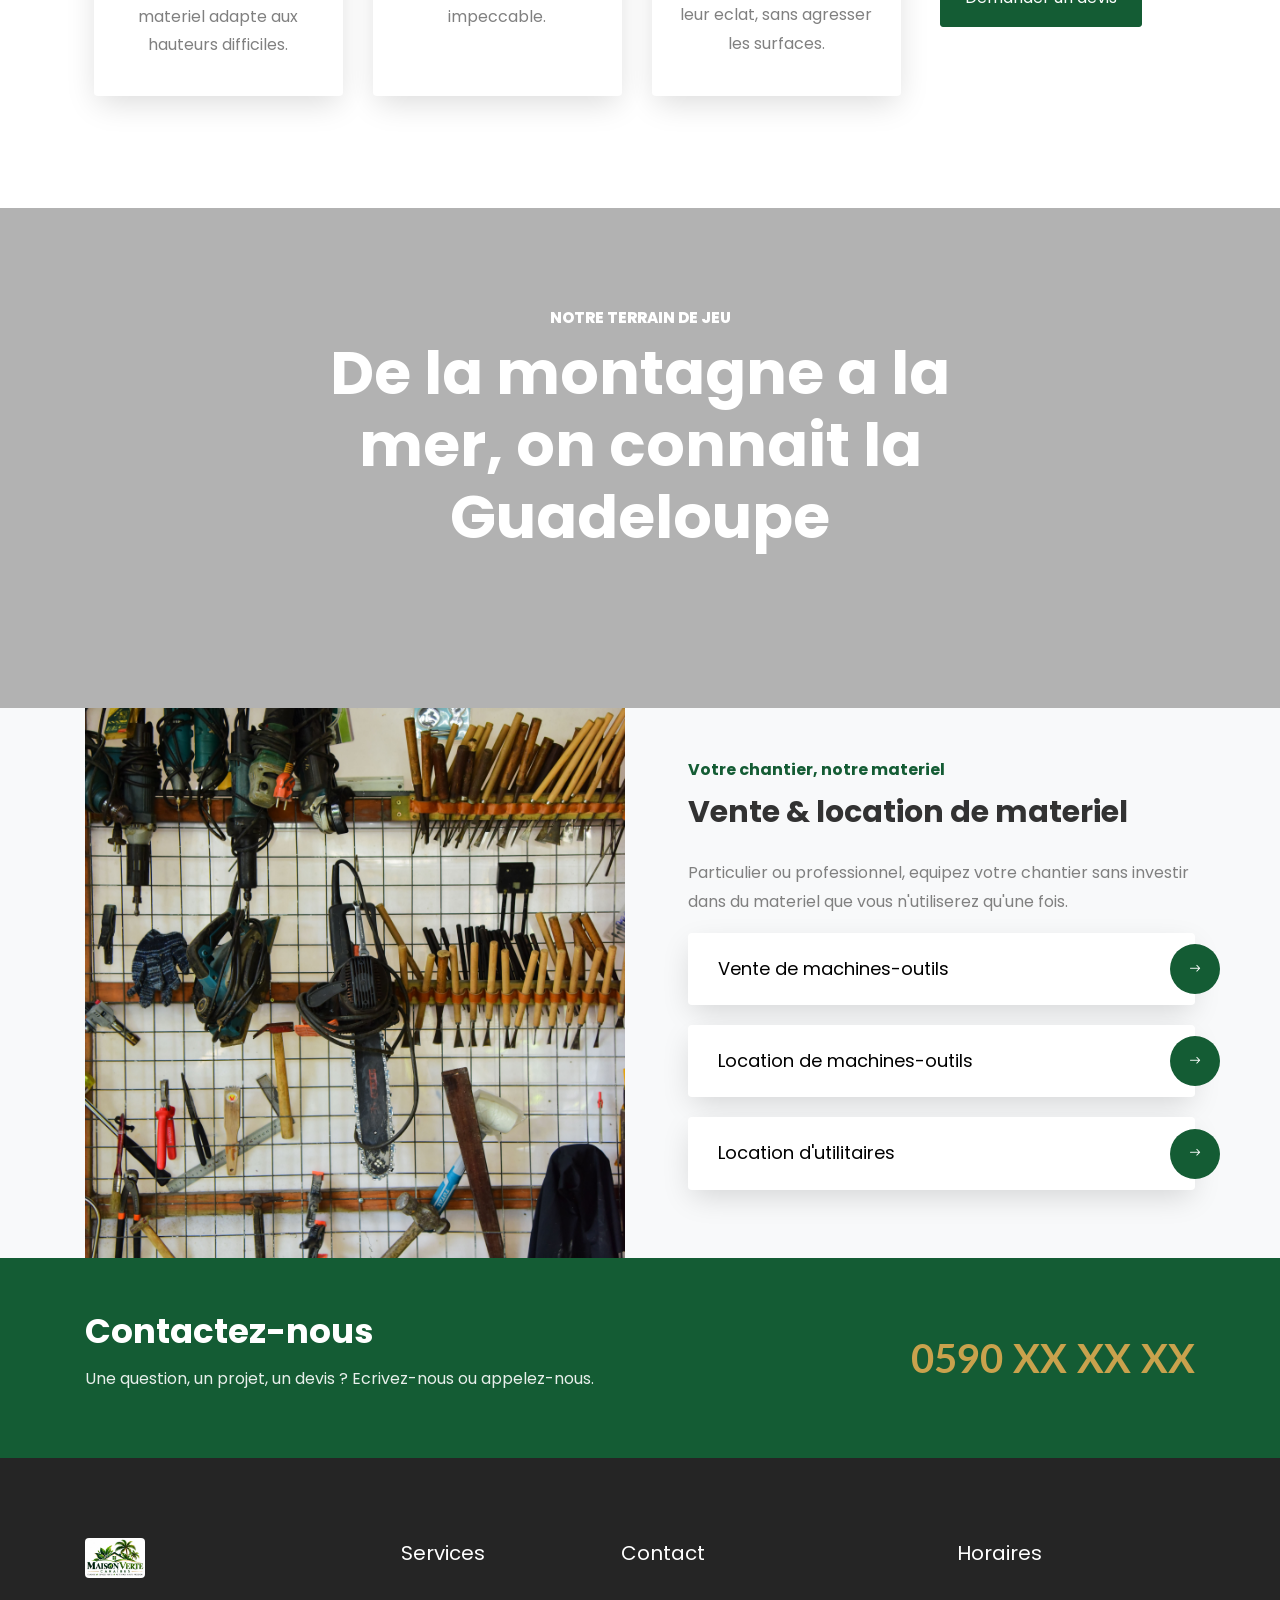
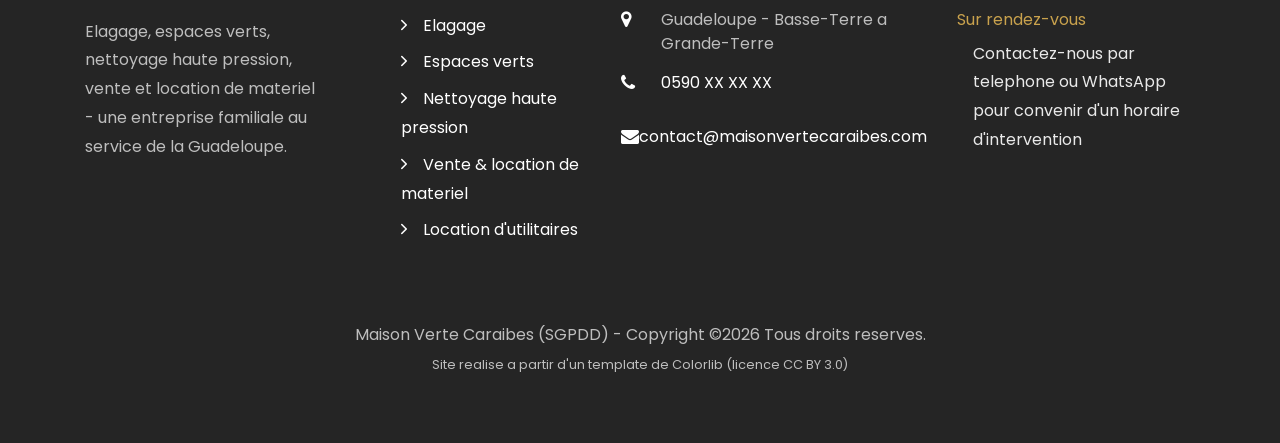
==== commit 76e8c9a5: "Dezoomer la photo hero (position) et agrandir un peu le logo" ====
--- a/index.html
+++ b/index.html
@@ -24,7 +24,7 @@
   <body>
 
     <div class="container pt-3 pb-2 text-center">
-			<a class="navbar-brand" href="index.html"><img src="images/logo.jpg" alt="Maison Verte Caraibes" style="height:220px;width:auto;"></a>
+			<a class="navbar-brand" href="index.html"><img src="images/logo.jpg" alt="Maison Verte Caraibes" style="height:250px;width:auto;"></a>
 		</div>
 		<nav class="navbar navbar-expand-lg navbar-dark ftco_navbar bg-dark ftco-navbar-light" id="ftco-navbar">
 	    <div class="container-fluid">
@@ -45,7 +45,7 @@
 	  </nav>
     <!-- END nav -->
     
-    <div class="hero-wrap js-fullheight" style="background-image: url('images/bg_1.jpg');" data-stellar-background-ratio="0.5">
+    <div class="hero-wrap js-fullheight" style="background-image: url('images/bg_1.jpg'); background-position: center 65% !important;" data-stellar-background-ratio="0.5">
       <div class="overlay"></div>
       <div class="container">
         <div class="row no-gutters slider-text js-fullheight align-items-center justify-content-start" data-scrollax-parent="true">
